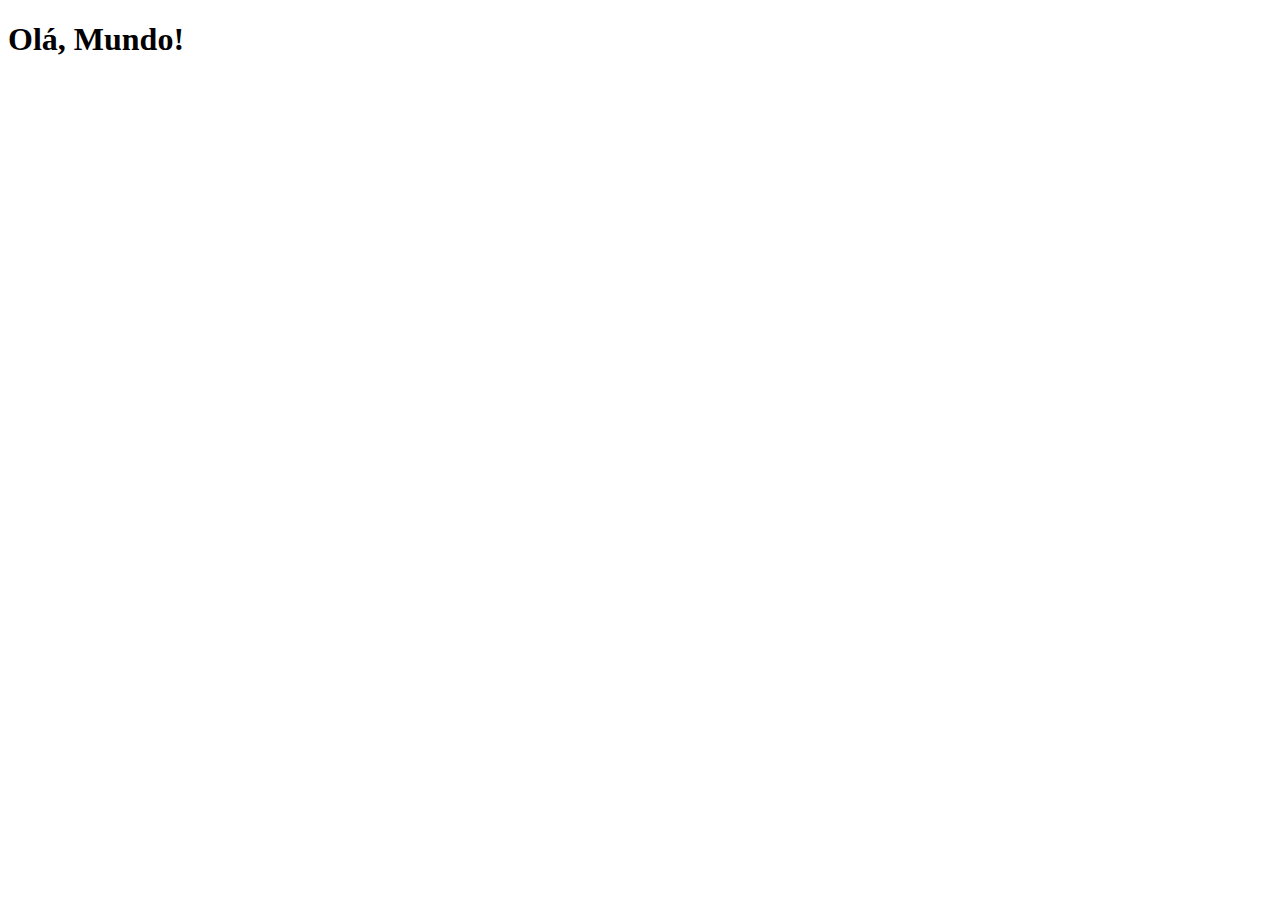
==== index.html @ 0158740e "Criei a página principal" ====
<!DOCTYPE html>
<html lang="pt-br">
<head>
    <meta charset="UTF-8">
    <meta http-equiv="X-UA-Compatible" content="IE=edge">
    <meta name="viewport" content="width=device-width, initial-scale=1.0">
    <link rel="shortcut icon" href="./favicon.ico" type="image/x-icon">
    <title>Projeto Redes Sociais</title>
</head>
<body>
    <h1>Olá, Mundo!</h1>
</body>
</html>
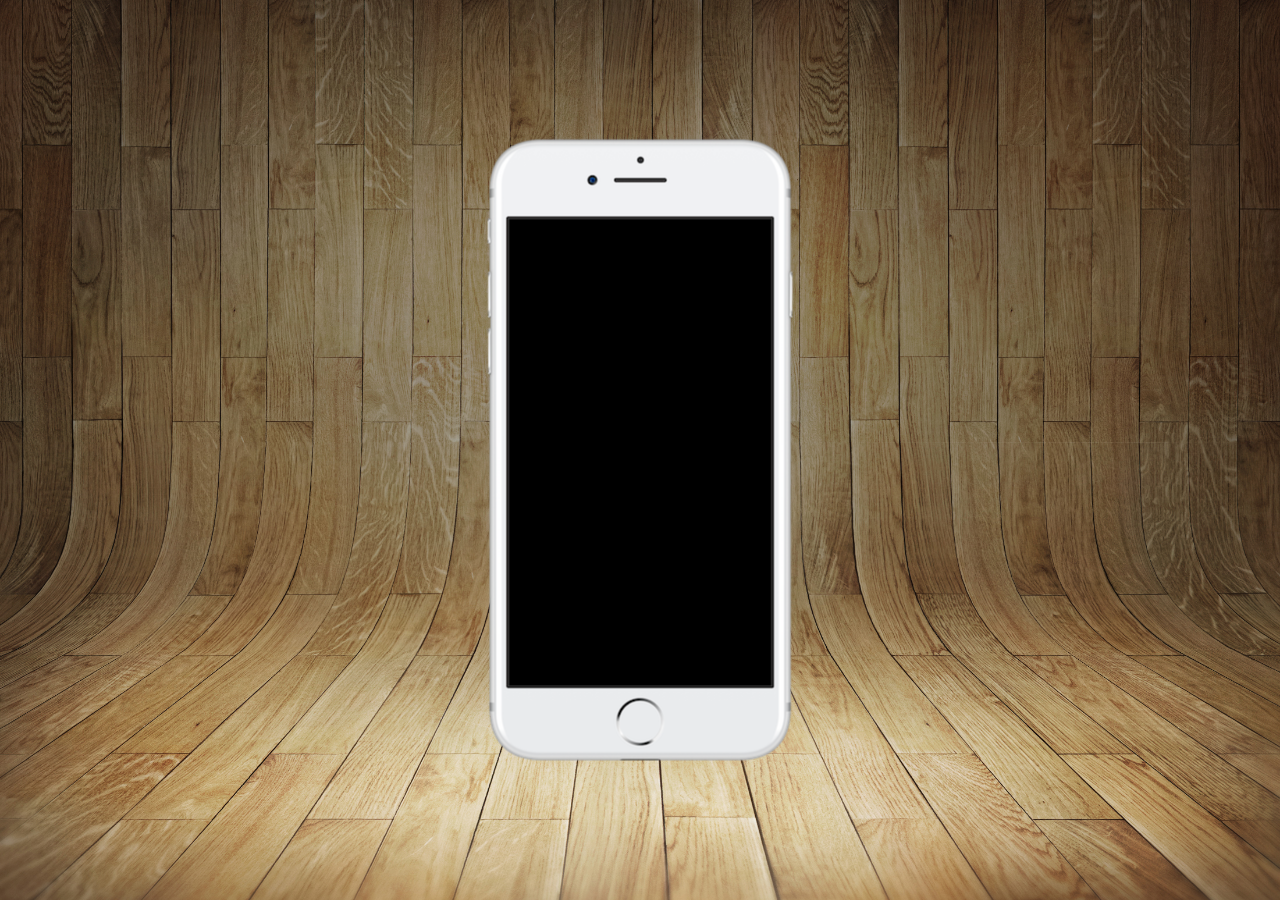
==== commit cae7d531: "atualizei o projeto-social2" ====
--- a/index.html
+++ b/index.html
@@ -5,9 +5,18 @@
     <meta http-equiv="X-UA-Compatible" content="IE=edge">
     <meta name="viewport" content="width=device-width, initial-scale=1.0">
     <link rel="shortcut icon" href="./favicon.ico" type="image/x-icon">
+    <link rel="stylesheet" href="./estilo/style.css">
     <title>Projeto Redes Sociais</title>
 </head>
 <body>
-    <h1>Olá, Mundo!</h1>
+    <main>
+        <section id="telefone">
+
+        </section>
+
+        <section id="redes-sociais">
+
+        </section>
+    </main>
 </body>
 </html>--- a/estilo/style.css
+++ b/estilo/style.css
@@ -0,0 +1,35 @@
+@charset "UTF-8";
+
+* {
+    margin: 0;
+    padding: 0;
+    font-family: Arial, Helvetica, sans-serif;
+}
+
+html, body {
+    height: 100vh;
+    width: 100vw;
+    background-color: black;
+}
+
+body {
+    background: url(../imagens/fundo-madeira.jpg) no-repeat;
+    background-size: cover;
+    background-attachment: fixed;
+}
+
+main {
+    position: relative;
+    height: 100vh;
+}
+
+section#telefone {
+    position: absolute;
+    top: 50%;
+    left: 50%;
+    transform: translate(-50%, -50%);
+
+    height: 627px;
+    width: 311px;
+    background: url(../imagens/frame-iphone.png) no-repeat;
+}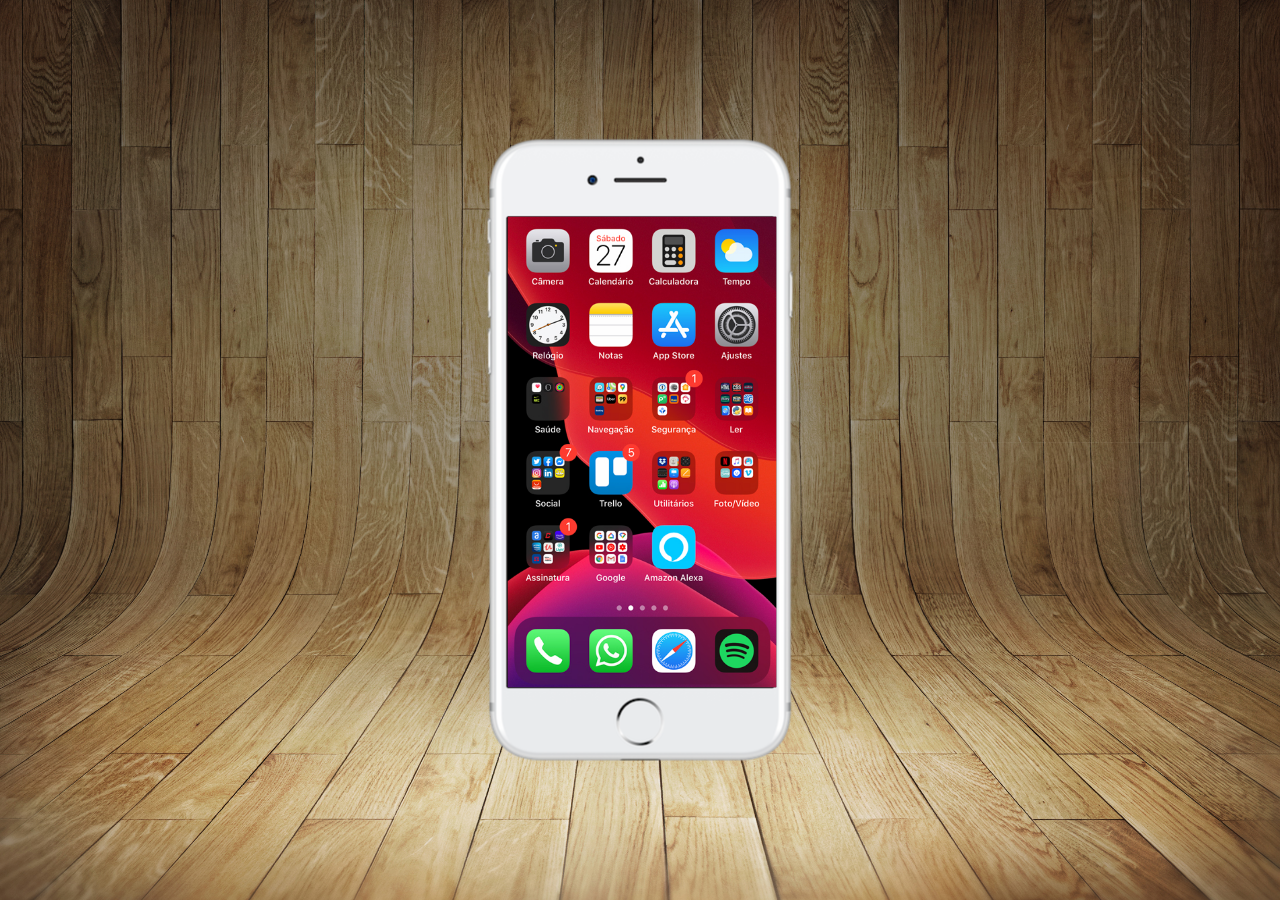
==== commit fc74bbec: "criei a tela home" ====
--- a/index.html
+++ b/index.html
@@ -11,7 +11,7 @@
 <body>
     <main>
         <section id="telefone">
-
+            <iframe src="./home.html" name="tela" id="tela" frameborder="0"></iframe>
         </section>
 
         <section id="redes-sociais">
--- a/estilo/style.css
+++ b/estilo/style.css
@@ -32,4 +32,12 @@
     height: 627px;
     width: 311px;
     background: url(../imagens/frame-iphone.png) no-repeat;
+}
+
+iframe#tela {
+    position: relative;
+    top: 80px;
+    left: 23px;
+    width: 269px;
+    height: 471px;
 }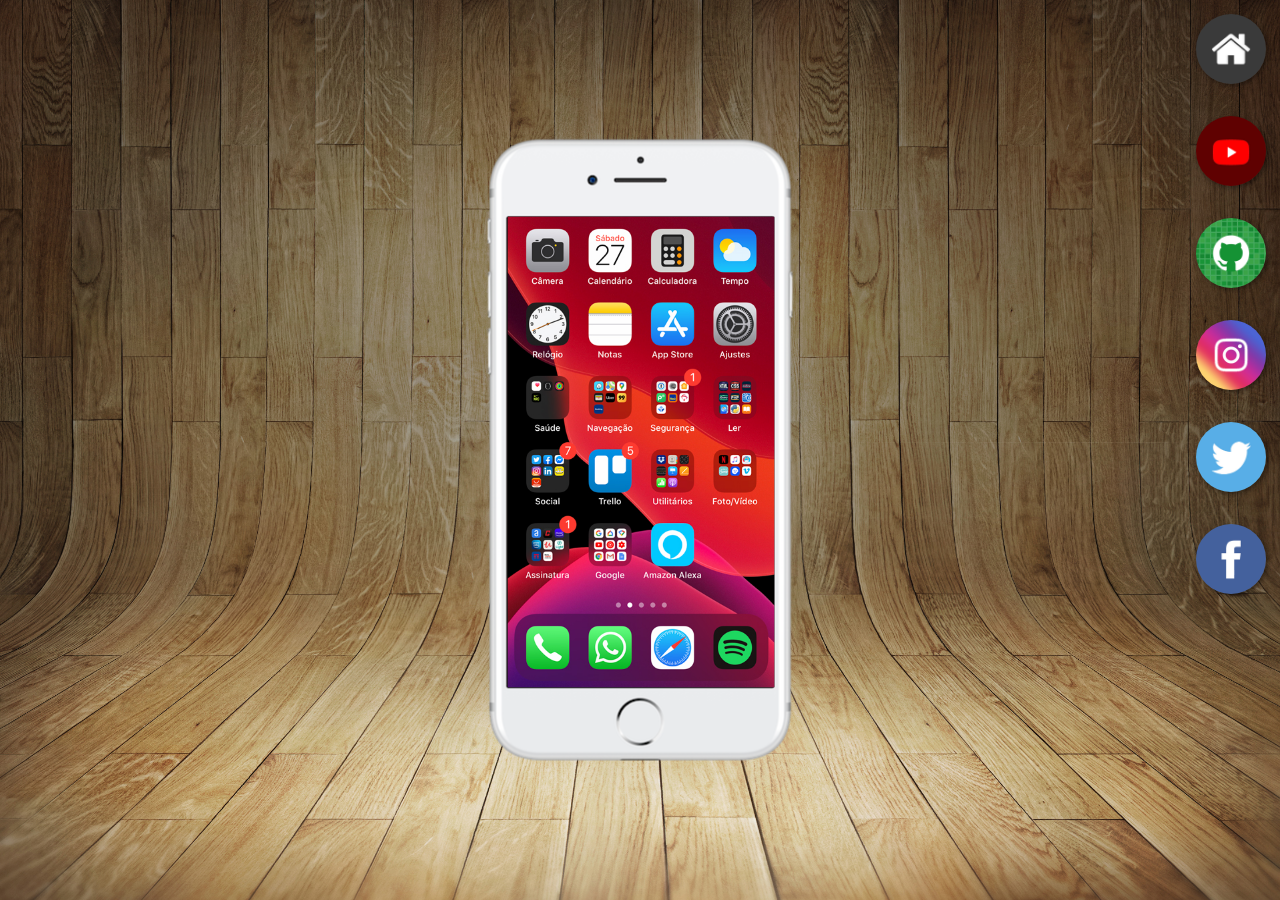
==== commit ed2bb933: "terminei o projeto-social" ====
--- a/index.html
+++ b/index.html
@@ -11,11 +11,18 @@
 <body>
     <main>
         <section id="telefone">
-            <iframe src="./home.html" name="tela" id="tela" frameborder="0"></iframe>
+            <iframe src="./home.html" name="tela" id="tela" frameborder="0">
+                Seu navegador não é compatível com isso.
+            </iframe>
         </section>
 
         <section id="redes-sociais">
-
+            <a href="./home.html" target="tela"><img src="./imagens/logo-home.jpg" alt="Home"></a> <br>
+            <a href="./youtube.html" target="tela"><img src="./imagens/logo-youtube.jpg" alt="Youtube"></a> <br>
+            <a href="./github.html" target="tela"><img src="./imagens/logo-github.jpg" alt="Github"></a> <br>
+            <a href="./instagram.html" target="tela"><img src="./imagens/logo-instagram.jpg" alt="Instagram"></a> <br>
+            <a href="./twitter.html" target="tela"><img src="./imagens/logo-twitter.jpg" alt="Twitter"></a> <br>
+            <a href="./facebook.html" target="tela"><img src="./imagens/logo-facebook.jpg" alt="Facebook"></a> <br> 
         </section>
     </main>
 </body>
--- a/estilo/style.css
+++ b/estilo/style.css
@@ -3,6 +3,7 @@
 * {
     margin: 0;
     padding: 0;
+    box-sizing: border-box;
     font-family: Arial, Helvetica, sans-serif;
 }
 
@@ -10,6 +11,7 @@
     height: 100vh;
     width: 100vw;
     background-color: black;
+    
 }
 
 body {
@@ -38,6 +40,25 @@
     position: relative;
     top: 80px;
     left: 23px;
-    width: 269px;
+    width: 267px;
     height: 471px;
+}
+
+section#redes-sociais {
+    text-align: right;
+}
+
+section#redes-sociais img {
+    width: 70px;
+    margin: 14px;
+    border-radius: 50%;
+    box-shadow: 2px 2px 5px rgba(0, 0, 0, 0.400);
+    
+}
+
+section#redes-sociais img:hover {
+    border: 2px solid rgba(255, 255, 255, 0.637);
+    transform: translate(-3px, -3px);
+    box-shadow: 5px 5px 10px rgba(0, 0, 0, 0.550);
+    transition: transform .5s, border .1s;
 }